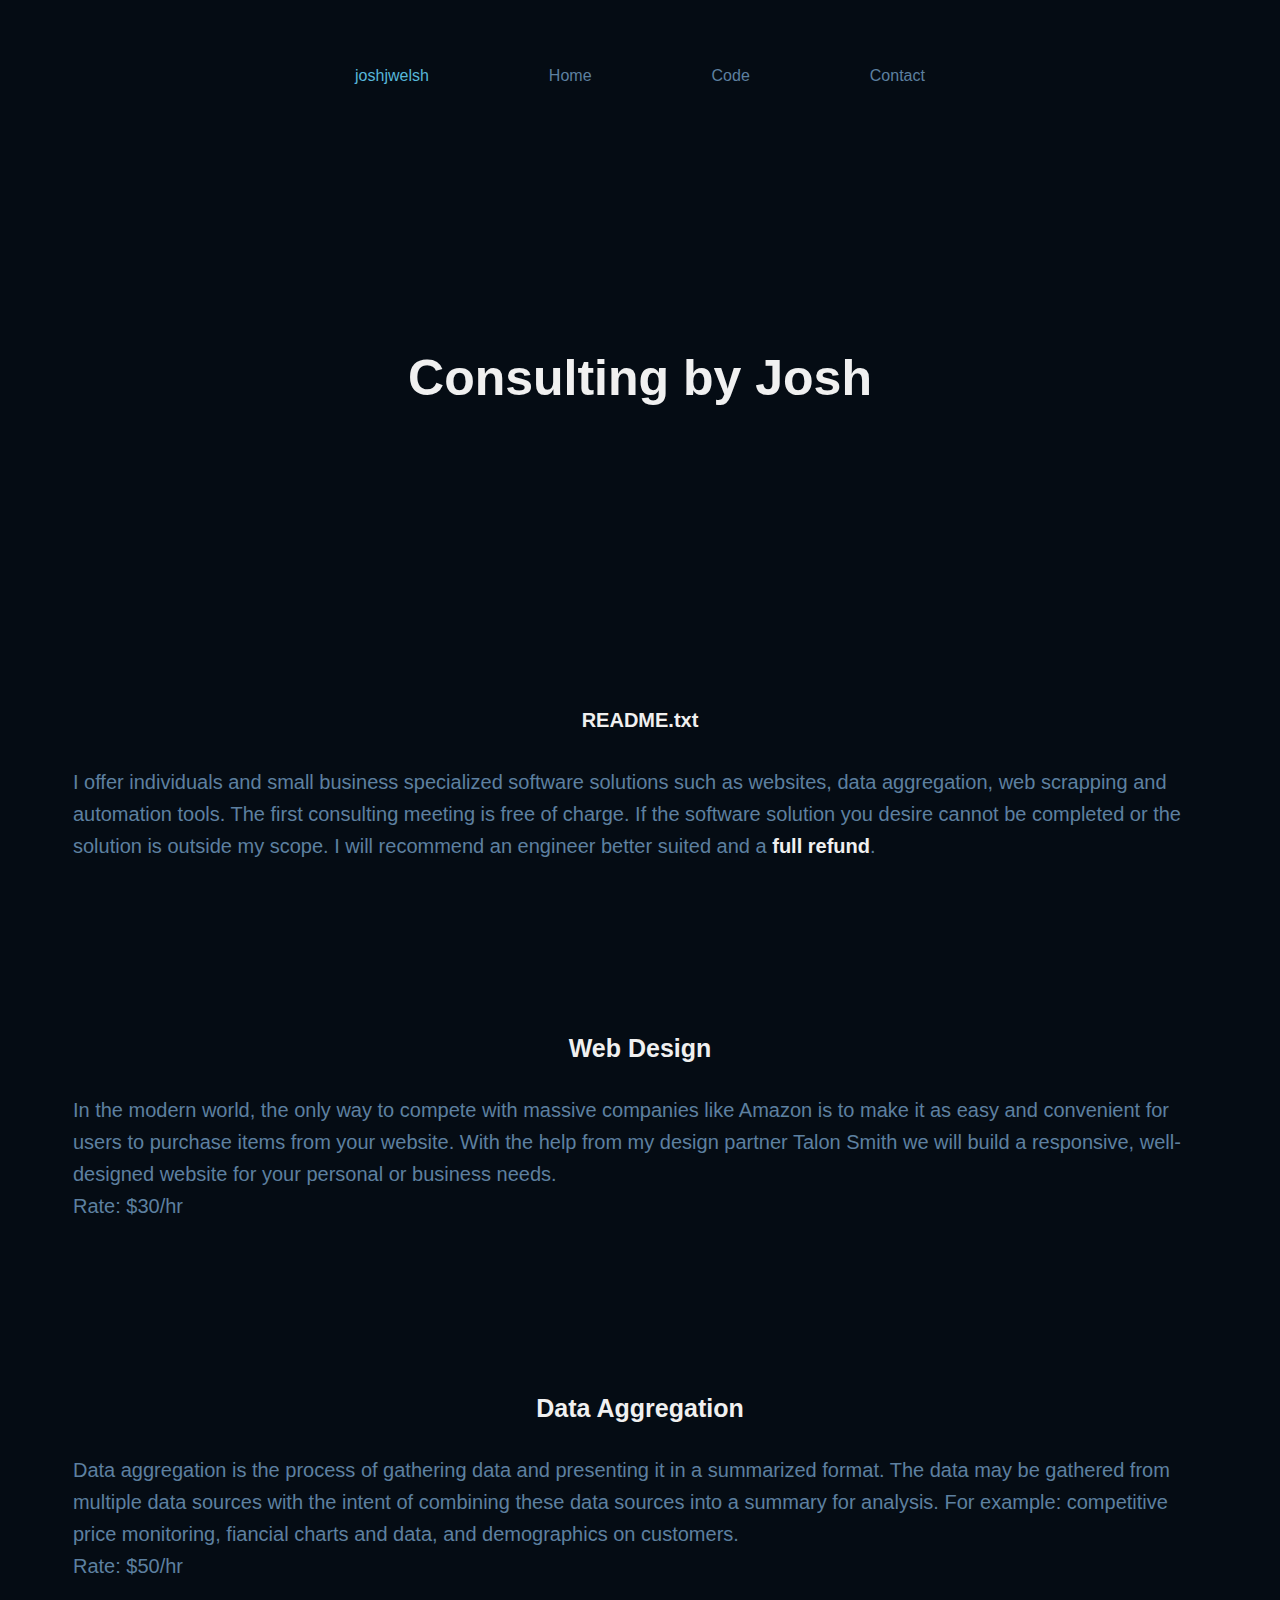
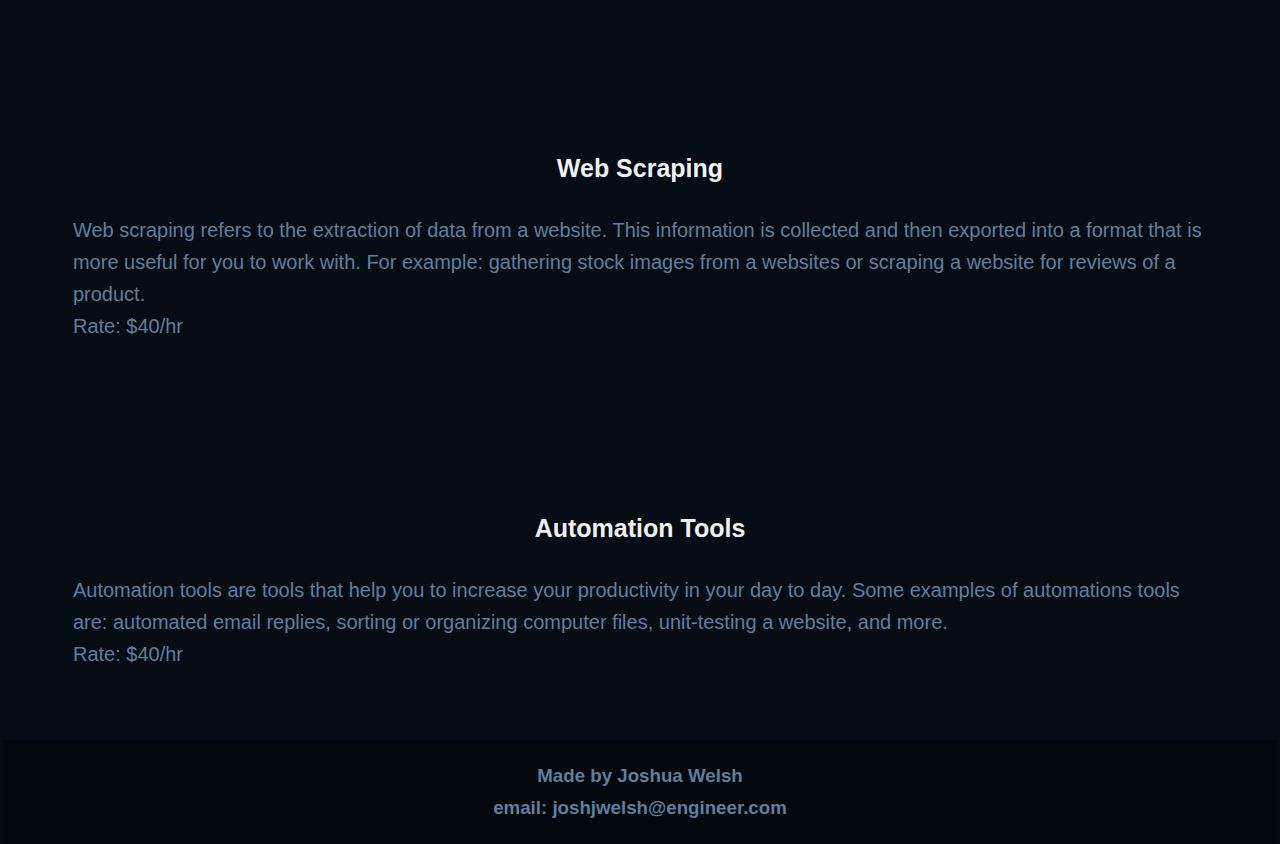
==== consulting.html @ 4ee63e95 "adding consulting.html and css, also updated index and css" ====
<!DOCTYPE html>
<html lang="en">
<head>
    <meta charset="UTF-8">
    <meta name="viewport" content="width=device-width, initial-scale=1.0">
    <meta http-equiv="X-UA-Compatible" content="ie=edge">
    <link rel="stylesheet" href="/css/style_consult.css">
    <title>Josh - Consulting</title>
</head>
<body>
    <div class="grid">
        <div class="header">
            <h1 id="main-header">Consulting by Josh</h1>
        </div>
        <div class="navbar">
            <li class="github">
                <a href="https://github.com/joshjwelsh" class="github">joshjwelsh</a>
            </li>
            <li class="code">
                <a class="side"
                href="#">Code</a>
            </li>
            <li class="home">
                <a class="side" href="#">Home</a>
            </li>
            <li class="contact">
                <a class="side" href="#">Contact</a>
            </li>
        </div>
        <div class="content">
            <section class="info">
                <h4>README.txt</h4>
                <p>I offer individuals and small business specialized software solutions such as
                    websites, data aggregation, web scrapping and automation tools.
                    The first consulting meeting is free of charge. If the software solution you desire cannot be
                    completed or the solution is outside my scope. I will recommend an engineer better suited and a <strong>full refund</strong>.
                </p>
            </section>
            <section class="content-1">
                <header>
                    <h2>Data Aggregation</h2>
                </header>
                <p>
                    Data aggregation is the process of gathering data and presenting it in a summarized format. The data may be gathered from multiple data sources with the intent of combining these data sources into a summary for analysis.
                    For example: competitive price monitoring, fiancial charts and data, and demographics on customers.
                </p>
                <p>
                    Rate: $50/hr
                </p>
            </section>
            <section class="content-2">
                <header>
                    <h2>Web Design</h2>
                </header>
                <p>
                    In the modern world, the only way to compete with massive companies like Amazon is to make it as easy and convenient for users to purchase items from your website. With the help from my design partner
                    <a href="https://talonsmith.myportfolio.com/">Talon Smith</a> we will build a responsive, well-designed website for your personal or business needs.
                </p>
                <p>
                    Rate: $30/hr
                </p>
            </section>
            <section class="content-3">
                <header>
                    <h2>Web Scraping</h2>
                </header>
                <p>
                    Web scraping refers to the extraction of data from a website. This information is collected and then exported into a format that is more useful for you to work with. For example: gathering stock images from a websites or
                     scraping a website for reviews of a product.
                </p>
                <p>
                    Rate: $40/hr
                </p>
            </section>
            <section class="content-4">
                <header>
                    <h2>Automation Tools</h2>
                </header>
                <p>
                    Automation tools are tools that help you to increase your productivity in your day to day. Some examples of automations tools are:
                     automated email replies, sorting or organizing computer files, unit-testing a website, and more.
                </p>
                <p>
                    Rate: $40/hr
                </p>
            </section>
        </div>
        <div class="footer">
            <h3>Made by Joshua Welsh</h3>
            <h3> email: joshjwelsh@engineer.com </h3>
        </div>
    </div>
</body>
</html>
---- css/style_consult.css ----
*{
    padding: 0px;
    margin: 0px;
    text-decoration: none;
    color: #f0f0f0;
    background-color: #050c14;
    font-family: sans-serif;
}
body{
    line-height: 2em;
}
#main-header{
    font-size: 50px;
}

p{
    color: #5d80a0;
    font-size: 20px;
}
h2{
    margin: 30px;
    font-size: 25px;
    text-align: center;
}
h3{
    diplay: grid;
    justify-self: center;
    color: #5d80a0;
    background-color: #02070c;


}
h4{
    font-size: 20px;
    text-align: center;
    margin: 30px;
}
li{
    display:inline;
    margin: 30px;
    padding: 30px;

}

a{
    color: #5d80a0;
}

section{
    margin: 20px;
}
.grid{
    display: grid;
    grid-column: 1fr 1fr 1fr;
    grid-template-areas:
    "navbar navbar navbar"
    ". header ."
    ". content ."
    ". footer .";
}

.header{
    grid-area: header;
    font-size: 30px;
    justify-self: center;
    padding: 190px;
    margin: 20px;
}
.navbar{
    grid-area: navbar;
    display: grid;
    justify-self: center;
    grid-column: 1fr 1fr 1fr 1fr;

    grid-template-areas:
    "github home code contact";
}
.content{
    grid-area: content;
    display: grid;
    grid-column: 1fr 1fr;
    grid-template-areas:
    "info info"
    "content-2 content-2"
    "content-1 content-1"
    "content-3 content-3"
    "content-4 content-4";
}
.footer{
    grid-area: footer;
    display: grid;
    background-color: #02070c;
    grid-column: 1fr 1fr;
     padding: 20px;
}

.github{
    grid-area: github;
    color: #57b7da;
}

.home{
    grid-area: home;
}

.code{
    grid-area: code;
}

.contact{
    grid-area: contact;
}

.info{
    grid-area: info;
    padding: 50px;
    justify-center: justify;
}

.content-1{
    grid-area: content-1;
    padding: 50px;
}

.content-2{
    grid-area: content-2;
    padding: 50px;
}

.content-3{
    grid-area: content-3;
    padding: 50px;
}

.content-4{
    grid-area: content-4;
    padding: 50px;
}
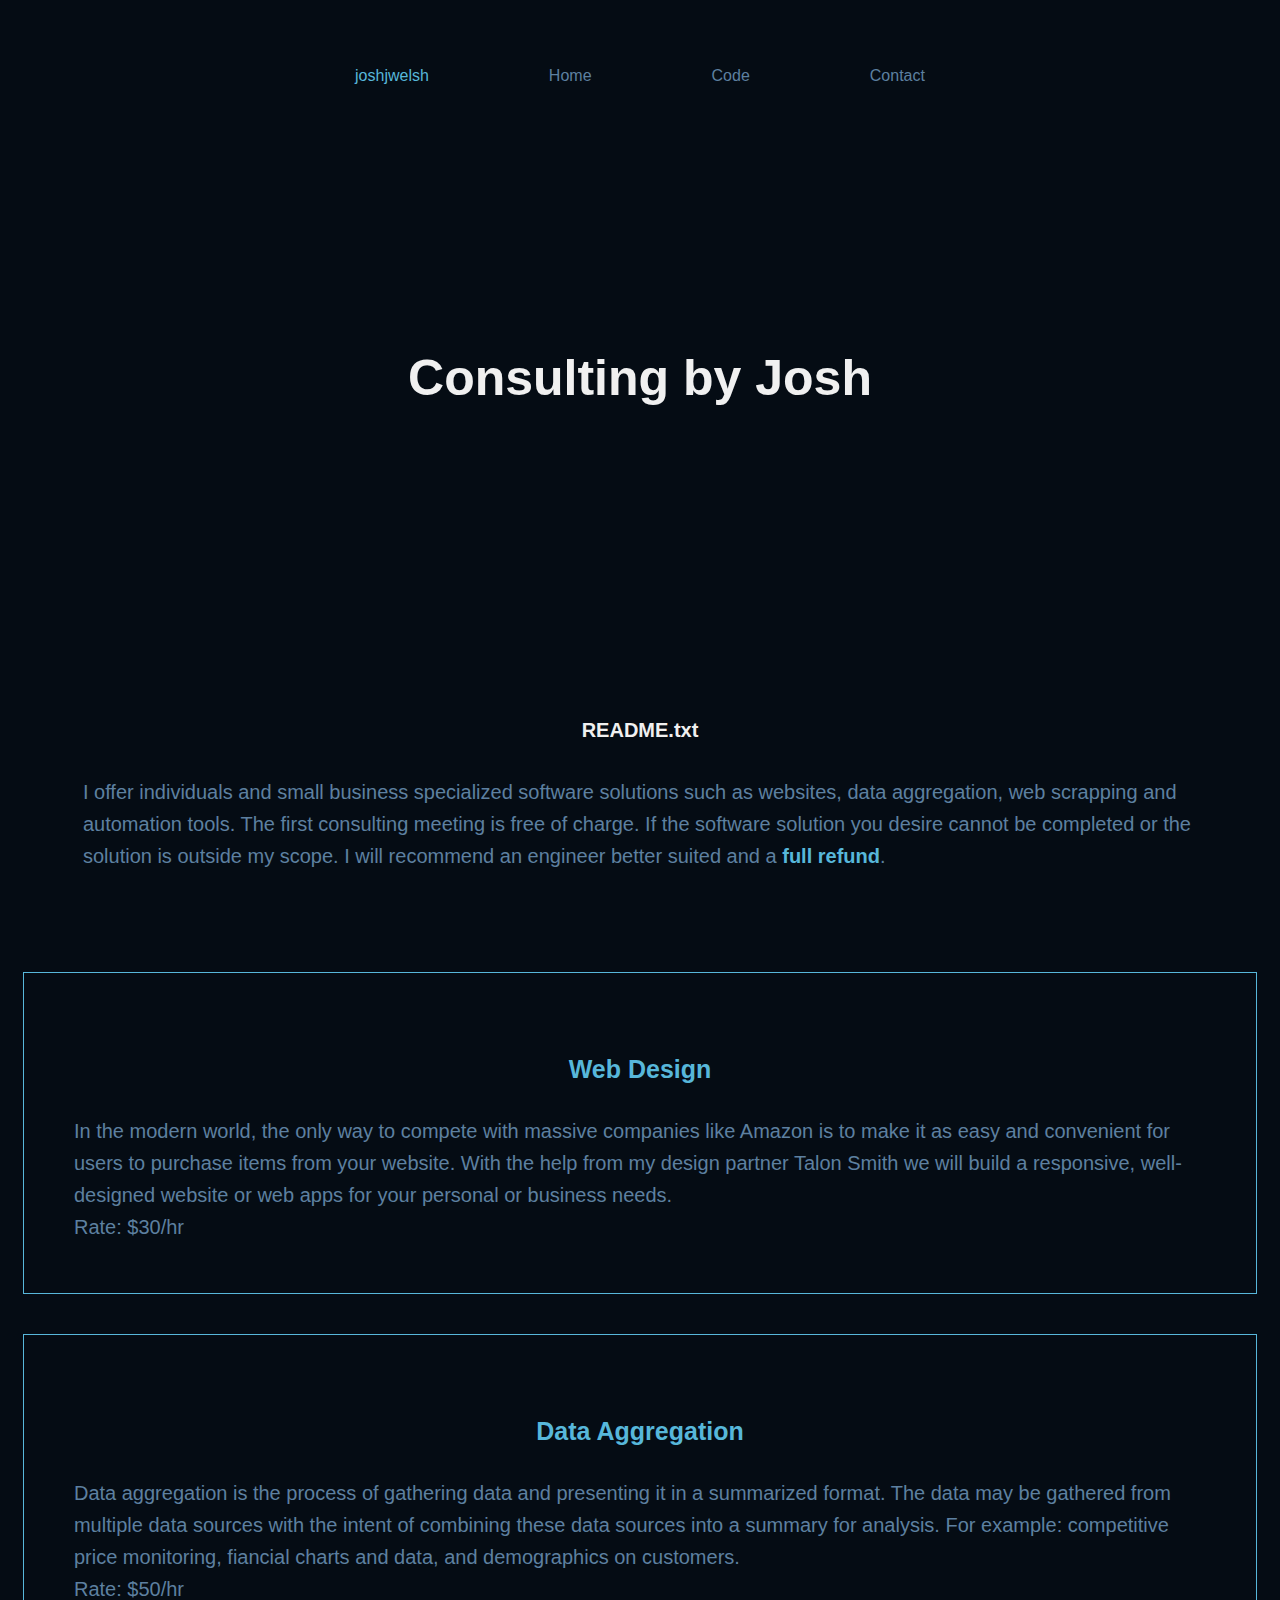
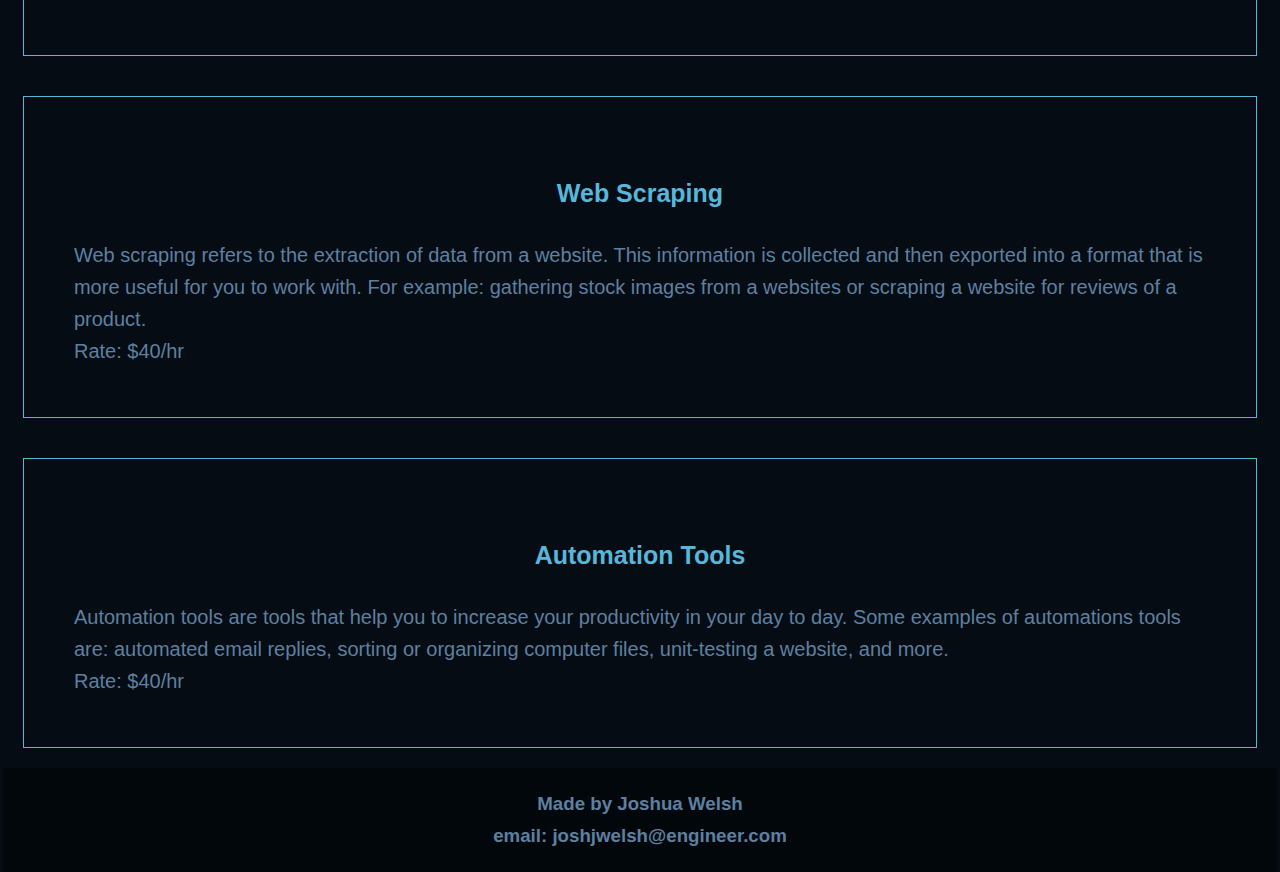
==== commit e3ab08e5: "Changes to consulting tab" ====
--- a/consulting.html
+++ b/consulting.html
@@ -54,7 +54,7 @@
                 </header>
                 <p>
                     In the modern world, the only way to compete with massive companies like Amazon is to make it as easy and convenient for users to purchase items from your website. With the help from my design partner
-                    <a href="https://talonsmith.myportfolio.com/">Talon Smith</a> we will build a responsive, well-designed website for your personal or business needs.
+                    <a href="https://talonsmith.myportfolio.com/">Talon Smith</a> we will build a responsive, well-designed website or web apps for your personal or business needs.
                 </p>
                 <p>
                     Rate: $30/hr
--- a/css/style_consult.css
+++ b/css/style_consult.css
@@ -8,6 +8,11 @@
 }
 body{
     line-height: 2em;
+}
+strong{
+
+        color: #57b7da;
+
 }
 #main-header{
     font-size: 50px;
@@ -21,6 +26,7 @@
     margin: 30px;
     font-size: 25px;
     text-align: center;
+    color: #57b7da;
 }
 h3{
     diplay: grid;
@@ -48,6 +54,7 @@
 
 section{
     margin: 20px;
+    border: 1px #57b7da solid;
 }
 .grid{
     display: grid;
@@ -136,3 +143,9 @@
     grid-area: content-4;
     padding: 50px;
 }
+
+
+.info{
+    border: none;
+    margin: 30px;
+}
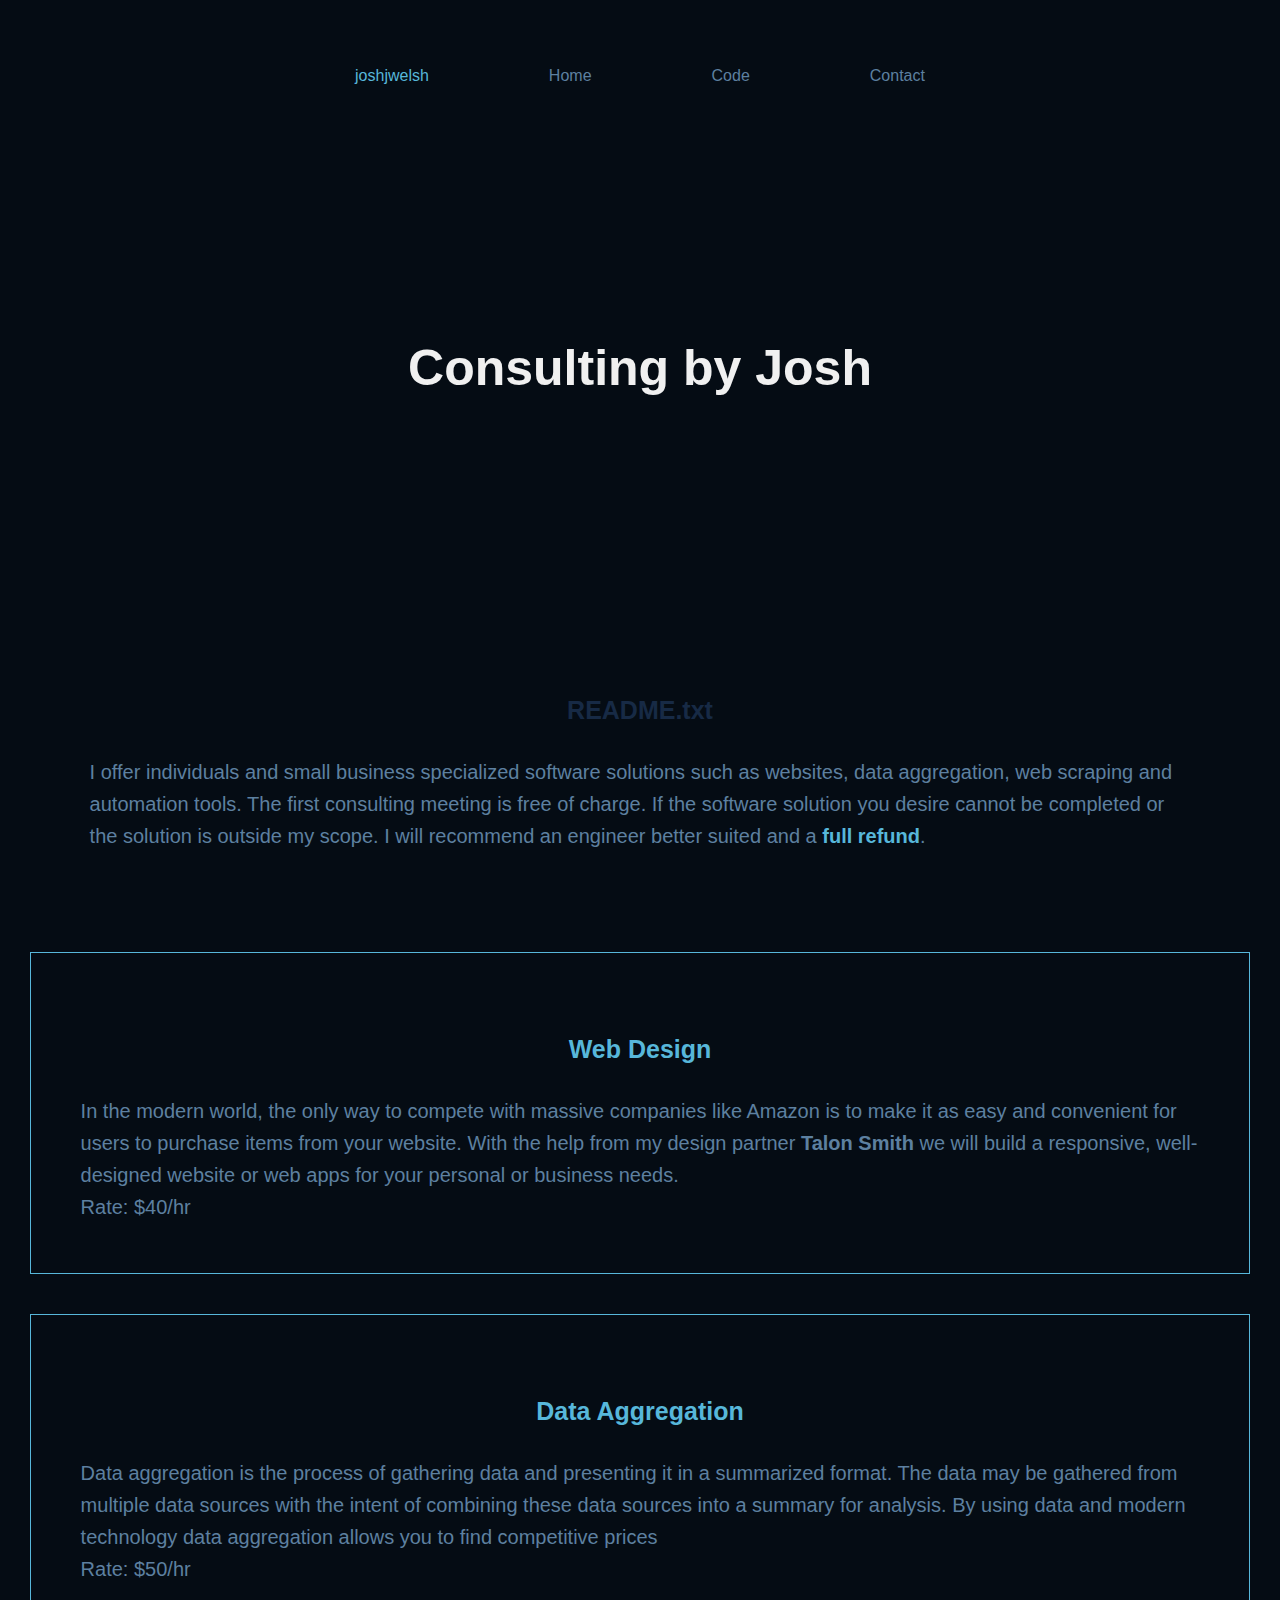
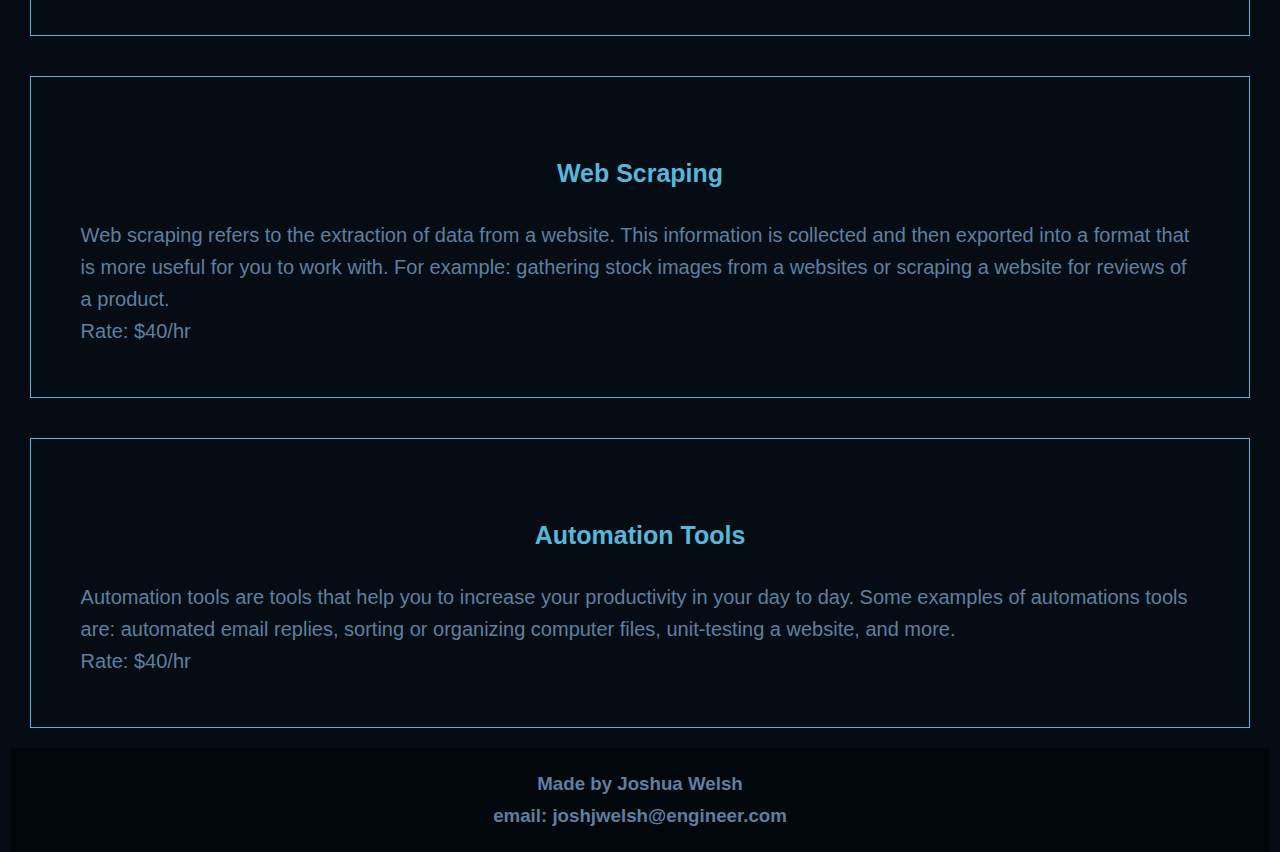
==== commit 665263e4: "Added coding page and all its resources" ====
--- a/consulting.html
+++ b/consulting.html
@@ -18,10 +18,10 @@
             </li>
             <li class="code">
                 <a class="side"
-                href="#">Code</a>
+                href="code.html">Code</a>
             </li>
             <li class="home">
-                <a class="side" href="#">Home</a>
+                <a class="side" href="index.html">Home</a>
             </li>
             <li class="contact">
                 <a class="side" href="#">Contact</a>
@@ -31,7 +31,7 @@
             <section class="info">
                 <h4>README.txt</h4>
                 <p>I offer individuals and small business specialized software solutions such as
-                    websites, data aggregation, web scrapping and automation tools.
+                    websites, data aggregation, web scraping and automation tools.
                     The first consulting meeting is free of charge. If the software solution you desire cannot be
                     completed or the solution is outside my scope. I will recommend an engineer better suited and a <strong>full refund</strong>.
                 </p>
@@ -42,7 +42,7 @@
                 </header>
                 <p>
                     Data aggregation is the process of gathering data and presenting it in a summarized format. The data may be gathered from multiple data sources with the intent of combining these data sources into a summary for analysis.
-                    For example: competitive price monitoring, fiancial charts and data, and demographics on customers.
+                    By using data and modern technology data aggregation allows you to find competitive prices
                 </p>
                 <p>
                     Rate: $50/hr
@@ -54,10 +54,10 @@
                 </header>
                 <p>
                     In the modern world, the only way to compete with massive companies like Amazon is to make it as easy and convenient for users to purchase items from your website. With the help from my design partner
-                    <a href="https://talonsmith.myportfolio.com/">Talon Smith</a> we will build a responsive, well-designed website or web apps for your personal or business needs.
+                    <strong><a href="https://talonsmith.myportfolio.com/">Talon Smith</a></strong> we will build a responsive, well-designed website or web apps for your personal or business needs.
                 </p>
                 <p>
-                    Rate: $30/hr
+                    Rate: $40/hr
                 </p>
             </section>
             <section class="content-3">
--- a/css/style_consult.css
+++ b/css/style_consult.css
@@ -37,9 +37,11 @@
 
 }
 h4{
-    font-size: 20px;
+    font-size: 25px;
     text-align: center;
     margin: 30px;
+    color: #172a45;
+
 }
 li{
     display:inline;
@@ -70,7 +72,7 @@
     grid-area: header;
     font-size: 30px;
     justify-self: center;
-    padding: 190px;
+    padding: 180px;
     margin: 20px;
 }
 .navbar{
